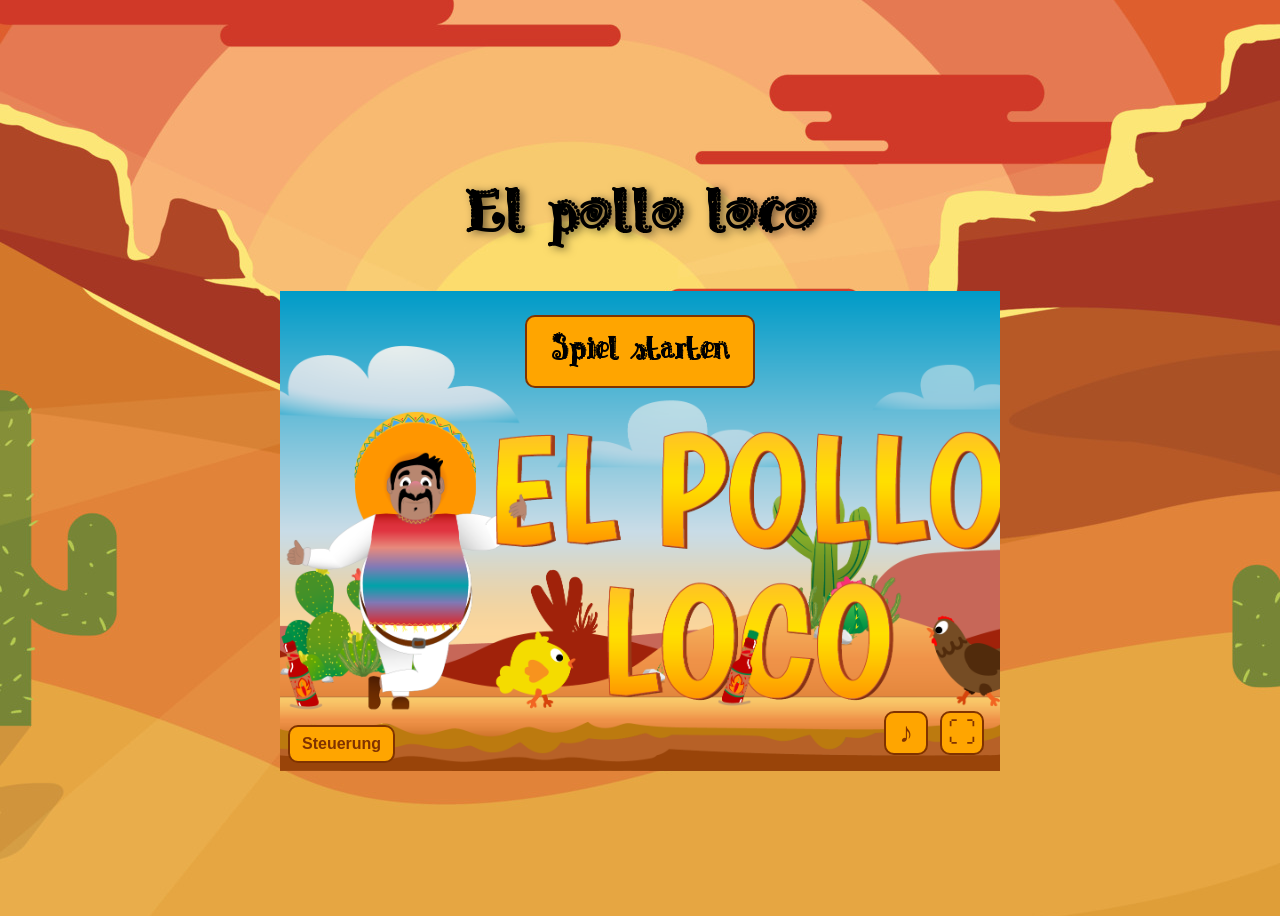
==== index.html @ 5814de81 "feat: control-buttons board" ====
<!doctype html>
<html lang="en">
  <head>
    <meta charset="UTF-8" />
    <meta name="viewport" content="width=device-width, initial-scale=1.0" />
    <title>El Pollo Loco</title>
    <link rel="stylesheet" href="./style.css" />

    <script src="./models/drawable-object.class.js"></script>
    <script src="./models/movable-object.class.js"></script>
    <script src="./models/throwable-object.class.js"></script>
    <script src="./models/bottle.class.js"></script>
    <script src="./models/character.class.js"></script>
    <script src="./models/chicken.class.js"></script>
    <script src="./models/chicken-small.class.js"></script>
    <script src="./models/status-bar.class.js"></script>
    <script src="./models/endboss-status-bar.class.js"></script>
    <script src="./models/bottle-status-bar.class.js"></script>
    <script src="./models/coin.class.js"></script>
    <script src="./models/coin-status-bar.class.js"></script>
    <script src="./models/world.class.js"></script>
    <script src="./models/cloud.class.js"></script>
    <script src="./models/background-object.class.js"></script>
    <script src="./models/keyboard.class.js"></script>
    <script src="./models/level.class.js"></script>
    <script src="./models/endboss.class.js"></script>
    <script src="./models/game-over-screen.class.js"></script>
    <script src="./js/game.js"></script>
    <script src="./levels/level1.js"></script>
  </head>
  <body>
    <h1>El pollo loco</h1>
    <div id="fullscreen">
      <canvas id="canvas" width="720" height="480"> </canvas>
      <div id="startscreen">
        <button type="button" onclick="startGame()">Spiel starten</button>
      </div>

      <button id="restart-button" type="button" onclick="restartGame()" hidden>
        Nochmal spielen
      </button>

      <button
        type="button"
        class="fullscreen-button"
        onclick="fullscreen()"
        aria-label="Vollbild aktivieren"
        title="Vollbild aktiveiren"
      >
        ⛶
      </button>

      <button
        type="button"
        class="fullscreen-button music-button"
        onclick="toggleMusic(this)"
        aria-label="Hintergrundmusik"
        aria-pressed="false"
        title="Musik einschalten"
      >
        ♪
      </button>

      <details class="controls-help">
        <summary>Steuerung</summary>
        <div class="controls-panel">
          <strong>Tastenbelegung</strong>
          <p><kbd>←</kbd> Nach links laufen</p>
          <p><kbd>→</kbd> Nach rechts laufen</p>
          <p><kbd>W</kbd> Springen</p>
          <p><kbd>Leertaste</kbd> Flasche werfen</p>
        </div>
      </details>
    </div>
  </body>
</html>
---- style.css ----
body {
  background-image: url('img/5_background/desert.jpg');
  background-position: center;
  display: flex;
  justify-content: center;
  flex-direction: column;
  align-items: center;
  min-height: 100vh;
  overflow-y: hidden;
}

@font-face {
  font-family: patterns_and_dots;
  src: url('fonts/PATTD___.TTF');
  font-weight: normal;
  font-style: normal;
}

h1 {
  font-family: patterns_and_dots, sans-serif;
  font-size: 3rem;
  text-shadow: 4px 2px 8px rgba(0, 0, 0, 0.5);
  text-align: center;
}

#fullscreen {
  display: flex;
  justify-content: center;
  align-items: center;
  position: relative;
}

#startscreen {
  position: absolute;
  inset: 0;
  background-image: url('img/9_intro_outro_screens/start/startscreen_1.png');
  background-size: cover;
  background-position: center;
  display: flex;
  justify-content: center;
  align-items: flex-start;
  padding-top: 24px;
}

#startscreen button,
#restart-button {
  padding: 12px 24px;
  font-size: 26px;
  font-weight: bold;
  font-family: patterns_and_dots, sans-serif;
  background-color: orange;
  border: 2px solid #803300;
  border-radius: 10px;
  cursor: pointer;
}

canvas {
  background-color: black;
  display: block;
}

#fullscreen:fullscreen canvas,
#fullscreen:-webkit-full-screen canvas {
  width: 100%;
  height: 100%;
  object-fit: contain;
}

.fullscreen-button {
  position: absolute;
  right: 16px;
  bottom: 16px;
  z-index: 2;
  width: 44px;
  height: 44px;
  display: grid;
  place-items: center;
  font-size: 28px;
  color: #803300;
  background-color: orange;
  border: 2px solid #803300;
  border-radius: 10px;
  cursor: pointer;
}

.fullscreen-button:hover {
  background-color: #ffbf47;
}

.fullscreen-button:focus-visible {
  outline: 3px solid white;
  outline-offset: 3px;
}

.music-button {
  right: 72px;
}

.music-button[aria-presset='true'] {
  background-color: #ffe08a;
  box-shadow: inset 0 0 0 2px #803300;
}

#restart-button {
  position: absolute;
  bottom: 80px;
  left: 50%;
  transform: translate(-50%);
  white-space: nowrap;
}

.controls-help {
  position: absolute;
  left: 8px;
  bottom: 8px;
  z-index: 3;
  font-family: Arial, sans-serif;
  color: #803300;
}

.controls-help summary {
  padding: 8px 12px;
  background-color: orange;
  border: 2px solid #803300;
  border-radius: 10px;
  font-weight: bold;
  cursor: pointer;
  list-style: none;
}

.controls-help summary::webkit-details-marker {
  display: none;
}

.controls-help summary:hover {
  background-color: #ffbf47;
}

.controls-help summary:focus-visible {
  outline: 3px solid white;
  outline-offset: 3px;
}

.controls-panel {
  position: absolute;
  left: 0;
  bottom: calc(100% + 8px);
  width: 240px;
  max-width: calc(100vw - 48px);
  box-sizing: border-box;
  padding: 16px;
  background-color: #fff3d6;
  border: 2px solid #803300;
  border-radius: 10px;
  box-shadow: 0 4px 12px rgba(0, 0, 0, 0.3);
}

.controls-panel p {
  margin: 12px 0 0;
}

.controls-panel kbd {
  display: inline-block;
  padding: 2px 6px;
  background-color: white;
  border: 1px solid #803300;
  border-radius: 4px;
}

#fullscreen:not(:has(#startscreen)):has(#restart-button[hidden])
  .controls-help {
  display: none;
}

@media only screen and (max-width: 720px) {
  canvas {
    width: 100%;
  }

  @media only screen and (max-height: 480px) {
    canvas {
      height: 100vh;
    }
  }
}

@media only screen and (max-width: 720px) {
  h1 {
    font-size: 2rem;
  }

  #startscreen button,
  #restart-button {
    padding: 8px 16px;
    font-size: 20px;
  }

  .fullscreen-button {
    width: 36px;
    height: 36px;
    font-size: 22px;
    right: 12px;
  }

  .music-button {
    right: 60px;
  }
}

@media only screen and (max-width: 480px) {
  #startscreen {
    padding-top: 12px;
  }

  #startscreen button,
  #restart-button {
    padding: 6px 12px;
    font-size: 16px;
  }

  .fullscreen-button {
    width: 32px;
    height: 32px;
    font-size: 18px;
    right: 8px;
    bottom: 8px;
  }

  .music-button {
    right: 48px;
  }

  #restart-button {
    bottom: 48px;
  }
}
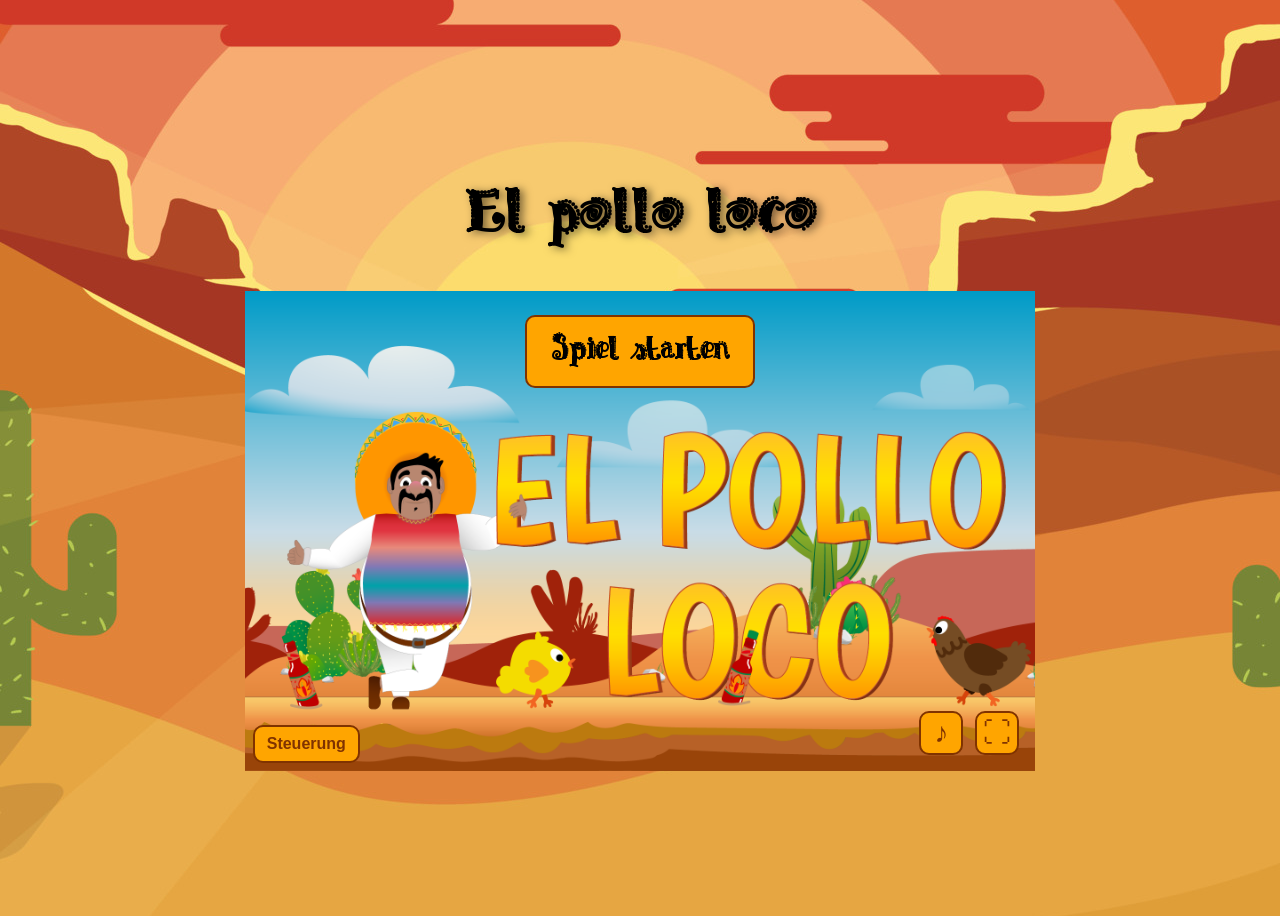
==== commit 5406e4e0: "feat: add pause and otherdirection throw" ====
--- a/index.html
+++ b/index.html
@@ -5,6 +5,11 @@
     <meta name="viewport" content="width=device-width, initial-scale=1.0" />
     <title>El Pollo Loco</title>
     <link rel="stylesheet" href="./style.css" />
+    <link
+      rel="icon"
+      type="image/png"
+      href="./img/6_salsa_bottle/salsa_bottle.png"
+    />
 
     <script src="./models/drawable-object.class.js"></script>
     <script src="./models/movable-object.class.js"></script>
@@ -61,6 +66,19 @@
         ♪
       </button>
 
+      <button
+        id="pause-button"
+        type="button"
+        class="fullscreen-button pause-button"
+        onclick="togglePause()"
+        aria-pressed="false"
+        aria-label="Spiel pausieren"
+        title="Spiel pausieren"
+        hidden
+      >
+        &#10074;&#10074;
+      </button>
+
       <details class="controls-help">
         <summary>Steuerung</summary>
         <div class="controls-panel">
@@ -69,8 +87,28 @@
           <p><kbd>→</kbd> Nach rechts laufen</p>
           <p><kbd>W</kbd> Springen</p>
           <p><kbd>Leertaste</kbd> Flasche werfen</p>
+          <p><kbd>P</kbd> Pause / Fortsetzen</p>
         </div>
       </details>
+      <div class="mobile-controls">
+        <div class="mobile-controls-group">
+          <button type="button" data-key="LEFT" aria-label="Nach links">
+            &#8592;
+          </button>
+          <button type="button" data-key="RIGHT" aria-label="Nach rechts">
+            &#8594;
+          </button>
+        </div>
+
+        <div class="mobile-controls-group">
+          <button type="button" data-key="W" aria-label="Springen">
+            &#8593;
+          </button>
+          <button type="button" data-key="SPACE" aria-label="Flasche werfen">
+            Wurf
+          </button>
+        </div>
+      </div>
     </div>
   </body>
 </html>
--- a/style.css
+++ b/style.css
@@ -172,6 +172,14 @@
   display: none;
 }
 
+.pause-button {
+  right: 128px;
+}
+
+.pause-button[hidden] {
+  display: none;
+}
+
 @media only screen and (max-width: 720px) {
   canvas {
     width: 100%;
@@ -204,6 +212,10 @@
 
   .music-button {
     right: 60px;
+  }
+
+  .pause-button {
+    right: 108px;
   }
 }
 
@@ -233,4 +245,8 @@
   #restart-button {
     bottom: 48px;
   }
-}
+
+  .pause-button {
+    right: 88px;
+  }
+}
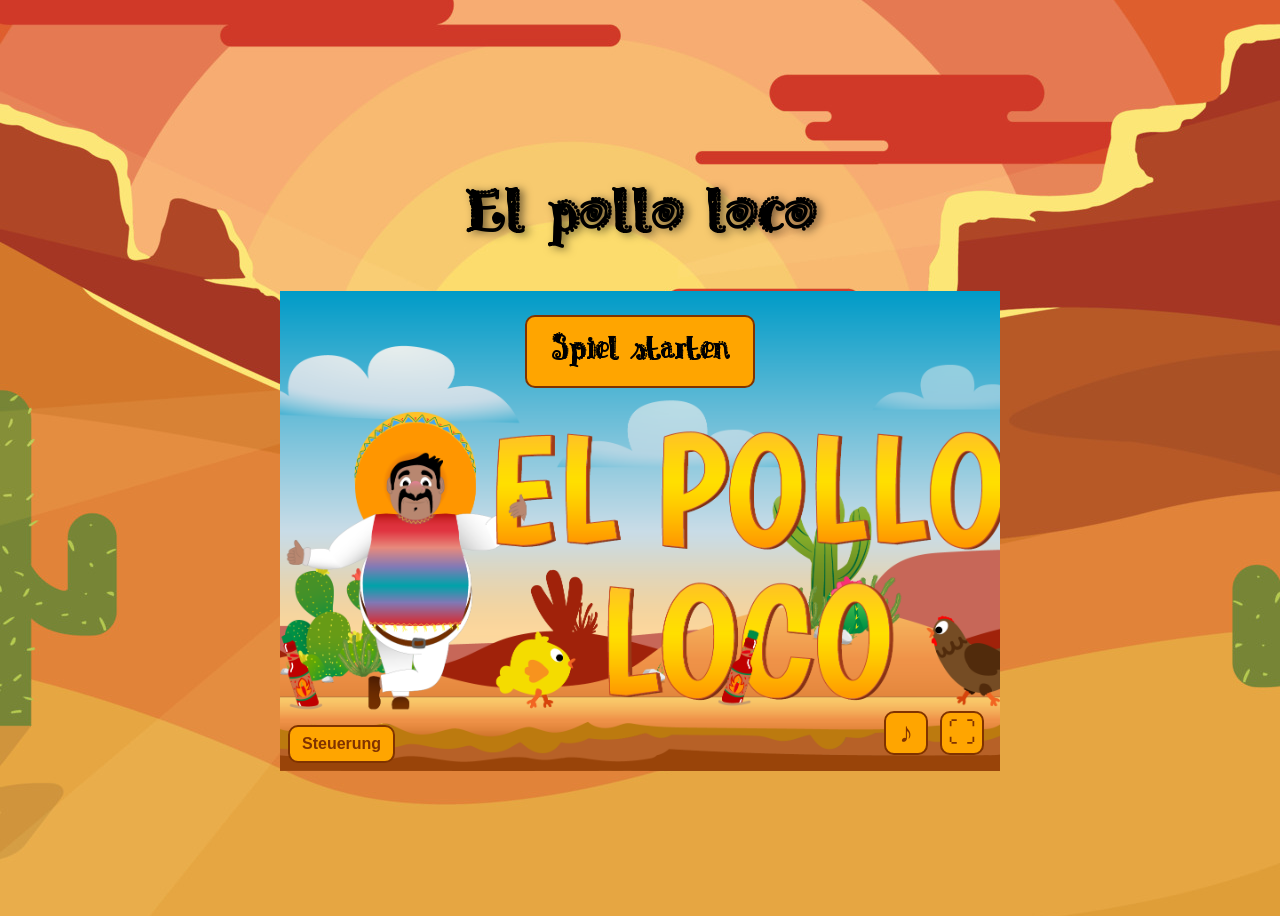
==== commit 0c525ad3: "feat:  add orientation" ====
--- a/index.html
+++ b/index.html
@@ -109,6 +109,9 @@
           </button>
         </div>
       </div>
+      <div id="orientation-notice" role="status">
+        <p>Bitte drehe dein Gerät ins Querformat, um zu spielen.</p>
+      </div>
     </div>
   </body>
 </html>
--- a/style.css
+++ b/style.css
@@ -180,6 +180,83 @@
   display: none;
 }
 
+.mobile-controls {
+  display: none;
+  position: absolute;
+  left: 12px;
+  right: 12px;
+  bottom: 12px;
+  justify-content: space-between;
+  pointer-events: none;
+  z-index: 2;
+}
+
+.mobile-controls-group {
+  display: flex;
+  gap: 12px;
+}
+
+.mobile-controls button {
+  width: 48px;
+  height: 48px;
+  padding: 0;
+  border: 2px solid #803300;
+  border-radius: 10px;
+  background-color: orange;
+  color: #803300;
+  font-size: 20px;
+  font-weight: bold;
+  pointer-events: auto;
+  touch-action: none;
+  user-select: none;
+}
+
+.mobile-controls button:active {
+  background-color: #ffe08a;
+}
+
+#fullscreen button,
+#fullscreen .controls-help summary {
+  -webkit-user-select: none;
+  user-select: none;
+  -webkit-touch-callout: none;
+}
+
+#orientation-notice {
+  display: none;
+  position: fixed;
+  inset: 0;
+  z-index: 10;
+  justify-content: center;
+  align-items: center;
+  padding: 24px;
+  background-color: #fff3d6;
+  color: #803300;
+  font-family: Arial, sans-serif;
+  font-size: 24px;
+  text-align: center;
+}
+
+@media only screen and (max-width: 1024px) {
+  #fullscreen {
+    max-width: 100%;
+  }
+
+  canvas {
+    max-width: 100%;
+  }
+
+  #fullscreen:not(:has(#startscreen)):has(#pause-button:not([hidden]))
+    .mobile-controls {
+    display: flex;
+  }
+
+  .fullscreen-button {
+    top: 12px;
+    bottom: auto;
+  }
+}
+
 @media only screen and (max-width: 720px) {
   canvas {
     width: 100%;
@@ -250,3 +327,9 @@
     right: 88px;
   }
 }
+
+@media only screen and (max-width: 1024px) and (orientation: portrait) {
+  #orientation-notice {
+    display: flex;
+  }
+}
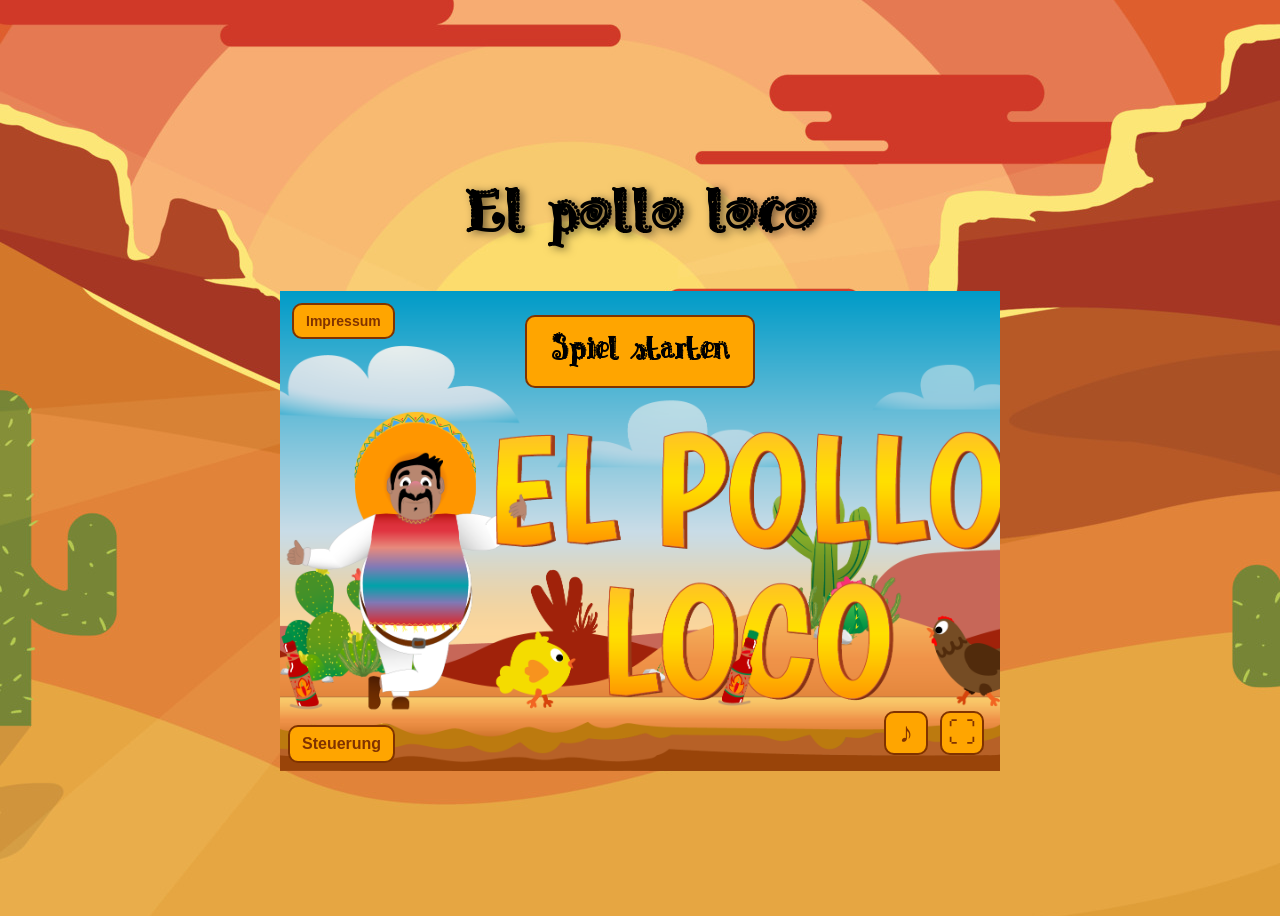
==== commit 19775323: "feat: add impressum" ====
--- a/index.html
+++ b/index.html
@@ -23,6 +23,7 @@
     <script src="./models/bottle-status-bar.class.js"></script>
     <script src="./models/coin.class.js"></script>
     <script src="./models/coin-status-bar.class.js"></script>
+    <script src="./models/world-renderer.js"></script>
     <script src="./models/world.class.js"></script>
     <script src="./models/cloud.class.js"></script>
     <script src="./models/background-object.class.js"></script>
@@ -109,6 +110,7 @@
           </button>
         </div>
       </div>
+      <a class="imprint-link" href="impressum.html">Impressum</a>
       <div id="orientation-notice" role="status">
         <p>Bitte drehe dein Gerät ins Querformat, um zu spielen.</p>
       </div>
--- a/style.css
+++ b/style.css
@@ -237,6 +237,57 @@
   text-align: center;
 }
 
+body.mobile-game-active {
+  margin: 0;
+  overflow: hidden;
+}
+
+body.mobile-game-active h1 {
+  display: none;
+}
+
+body.mobile-game-active #fullscreen {
+  position: fixed;
+  inset: 0;
+  width: 100%;
+  height: 100vh;
+  height: 100dvh;
+  max-width: none;
+  background-color: black;
+  z-index: 5;
+}
+
+body.mobile-game-active #fullscreen canvas {
+  width: 100%;
+  height: 100%;
+  object-fit: contain;
+}
+
+.imprint-link {
+  position: absolute;
+  top: 12px;
+  left: 12px;
+  z-index: 3;
+  padding: 8px 12px;
+  border: 2px solid #803300;
+  border-radius: 10px;
+  background-color: orange;
+  color: #803300;
+  font-family: Arial, sans-serif;
+  font-size: 14px;
+  font-weight: bold;
+  text-decoration: none;
+}
+
+.imprint-link:hover {
+  background-color: #ffbf47;
+}
+
+.imprint-link:focus-visible {
+  outline: 3px solid #803300;
+  outline-offset: 3px;
+}
+
 @media only screen and (max-width: 1024px) {
   #fullscreen {
     max-width: 100%;
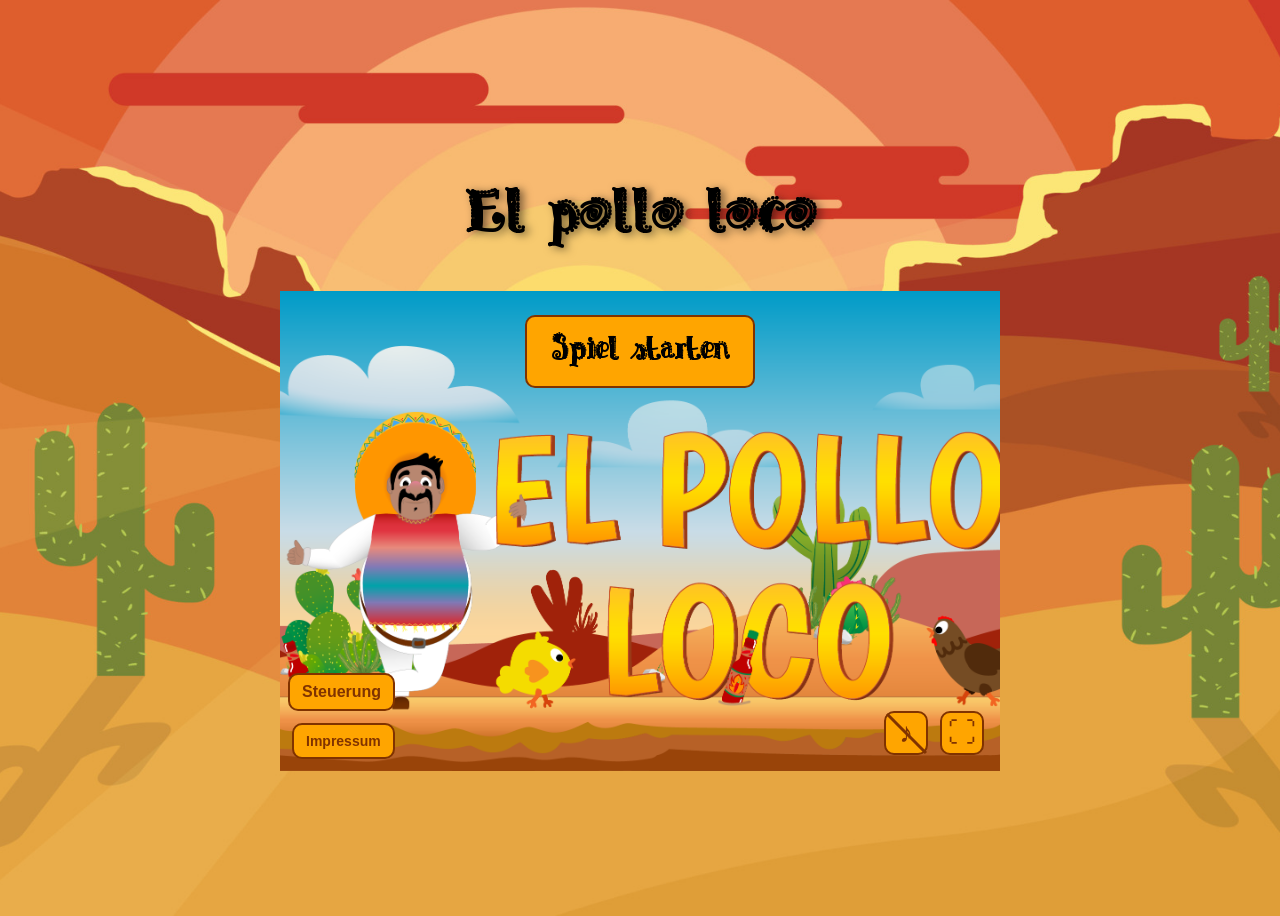
==== commit 99b9c6ff: "fix: improve background, idle animation" ====
--- a/index.html
+++ b/index.html
@@ -44,6 +44,17 @@
 
       <button id="restart-button" type="button" onclick="restartGame()" hidden>
         Nochmal spielen
+      </button>
+
+      <button
+        id="menu-button"
+        class="fullscreen-button"
+        type="button"
+        onclick="location.reload()"
+        aria-label="Zum Menü"
+        title="Zum Menü"
+      >
+        Hauptmenü
       </button>
 
       <button
--- a/style.css
+++ b/style.css
@@ -1,6 +1,8 @@
 body {
   background-image: url('img/5_background/desert.jpg');
   background-position: center;
+  background-size: cover;
+  background-repeat: no-repeat;
   display: flex;
   justify-content: center;
   flex-direction: column;
@@ -101,6 +103,16 @@
   box-shadow: inset 0 0 0 2px #803300;
 }
 
+.music-button[aria-pressed='false']::after {
+  content: '';
+  position: absolute;
+  width: 55px;
+  height: 3px;
+  background-color: #803300;
+  transform: rotate(45deg);
+  pointer-events: none;
+}
+
 #restart-button {
   position: absolute;
   bottom: 80px;
@@ -112,7 +124,7 @@
 .controls-help {
   position: absolute;
   left: 8px;
-  bottom: 8px;
+  bottom: 60px;
   z-index: 3;
   font-family: Arial, sans-serif;
   color: #803300;
@@ -265,7 +277,7 @@
 
 .imprint-link {
   position: absolute;
-  top: 12px;
+  bottom: 12px;
   left: 12px;
   z-index: 3;
   padding: 8px 12px;
@@ -288,6 +300,42 @@
   outline-offset: 3px;
 }
 
+#fullscreen:not(:has(#startscreen)):has(
+    #pause-button[aria-pressed='false']:not([hidden])
+  )
+  .imprint-link {
+  display: none;
+}
+
+#menu-button {
+  display: none;
+  position: absolute;
+  bottom: 12px;
+  left: 12px;
+  right: auto;
+  z-index: 3;
+  width: max-content;
+  padding: 0 12px;
+  font-size: 20px;
+  font-weight: bold;
+  white-space: nowrap;
+}
+
+#fullscreen:has(#restart-button:not([hidden])) #menu-button {
+  display: grid;
+}
+
+#fullscreen:has(#restart-button:not([hidden])) .controls-help,
+#fullscreen:has(#restart-button:not([hidden])) .imprint-link {
+  display: none;
+}
+
+#fullscreen.result-screen button,
+#fullscreen.result-screen .controls-help,
+#fullscreen.result-screen .imprint-link {
+  display: none !important;
+}
+
 @media only screen and (max-width: 1024px) {
   #fullscreen {
     max-width: 100%;
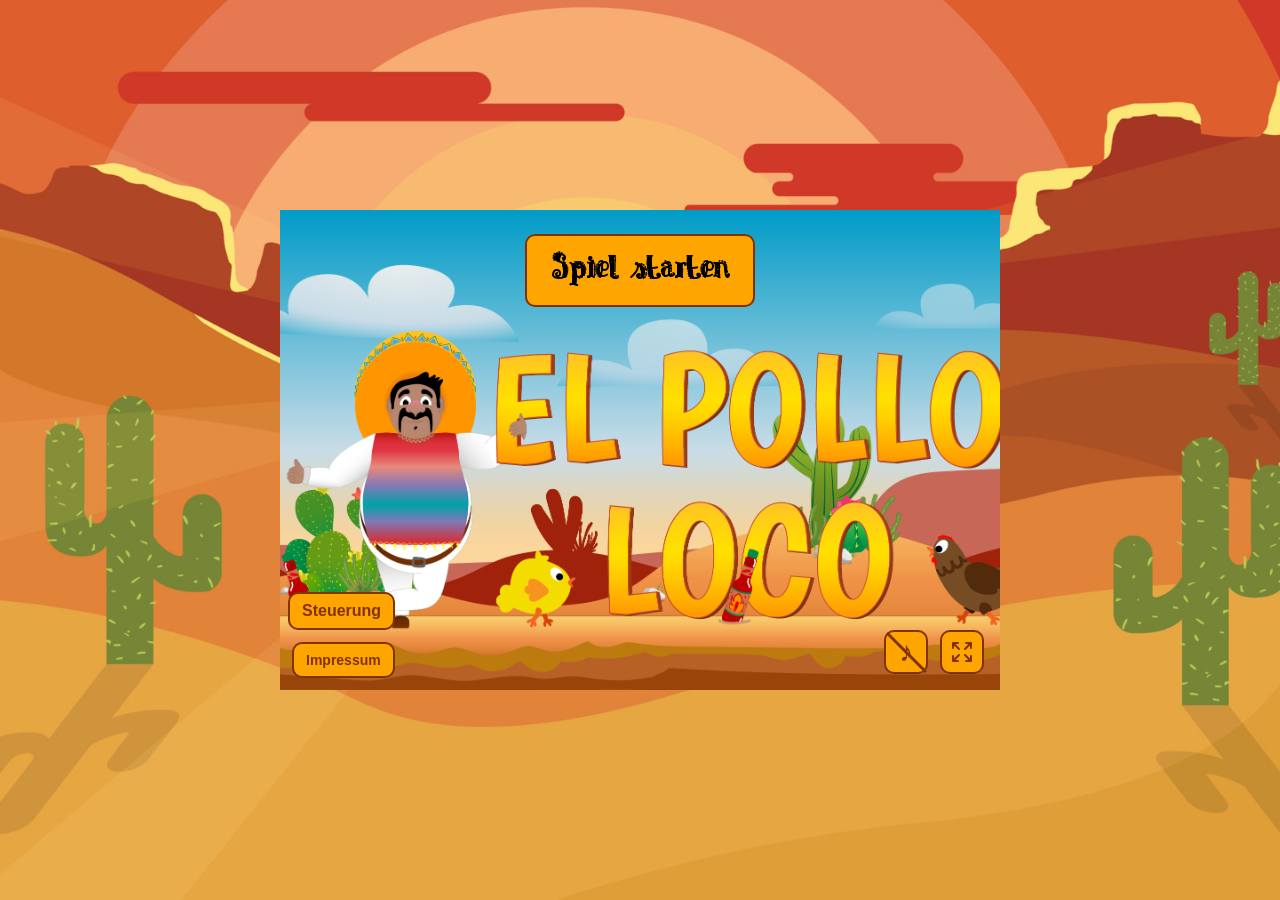
==== commit b0a32167: "fix: issues with touch buttons and fullscreen" ====
--- a/index.html
+++ b/index.html
@@ -58,13 +58,30 @@
       </button>
 
       <button
+        id="fullscreen-button"
         type="button"
         class="fullscreen-button"
-        onclick="fullscreen()"
-        aria-label="Vollbild aktivieren"
-        title="Vollbild aktiveiren"
+        onclick="toggleFullscreen()"
+        aria-label="Klicken für Vollbild"
+        title="Klicken für Vollbild"
       >
-        ⛶
+        <svg
+          xmlns="http://www.w3.org/2000/svg"
+          width="24"
+          height="24"
+          viewBox="0 0 24 24"
+          fill="none"
+          stroke="currentColor"
+          stroke-width="2"
+          stroke-linecap="round"
+          stroke-linejoin="round"
+          aria-hidden="true"
+          focusable="false"
+        >
+          <path
+            d="M9 9L3 3 M3 8V3H8 M15 9L21 3 M16 3H21V8 M9 15L3 21 M3 16V21H8 M15 15L21 21 M16 21H21V16"
+          />
+        </svg>
       </button>
 
       <button
--- a/style.css
+++ b/style.css
@@ -356,15 +356,24 @@
   }
 }
 
-@media only screen and (max-width: 720px) {
-  canvas {
+@media only screen and (max-height: 1024px), (max-height: 600px) {
+  body {
+    margin: 0;
+    height: 100dvh;
+  }
+
+  h1 {
+    display: none;
+  }
+
+  body:not(.mobile-game-active) #fullscreen:not(:fullscreen) {
+    width: min(720px, 100vw, 150dvh);
+    max-width: 100%;
+  }
+
+  body:not(.mobile-game-active) #fullscreen:not(:fullscreen)canvas {
     width: 100%;
-  }
-
-  @media only screen and (max-height: 480px) {
-    canvas {
-      height: 100vh;
-    }
+    height: auto;
   }
 }
 
